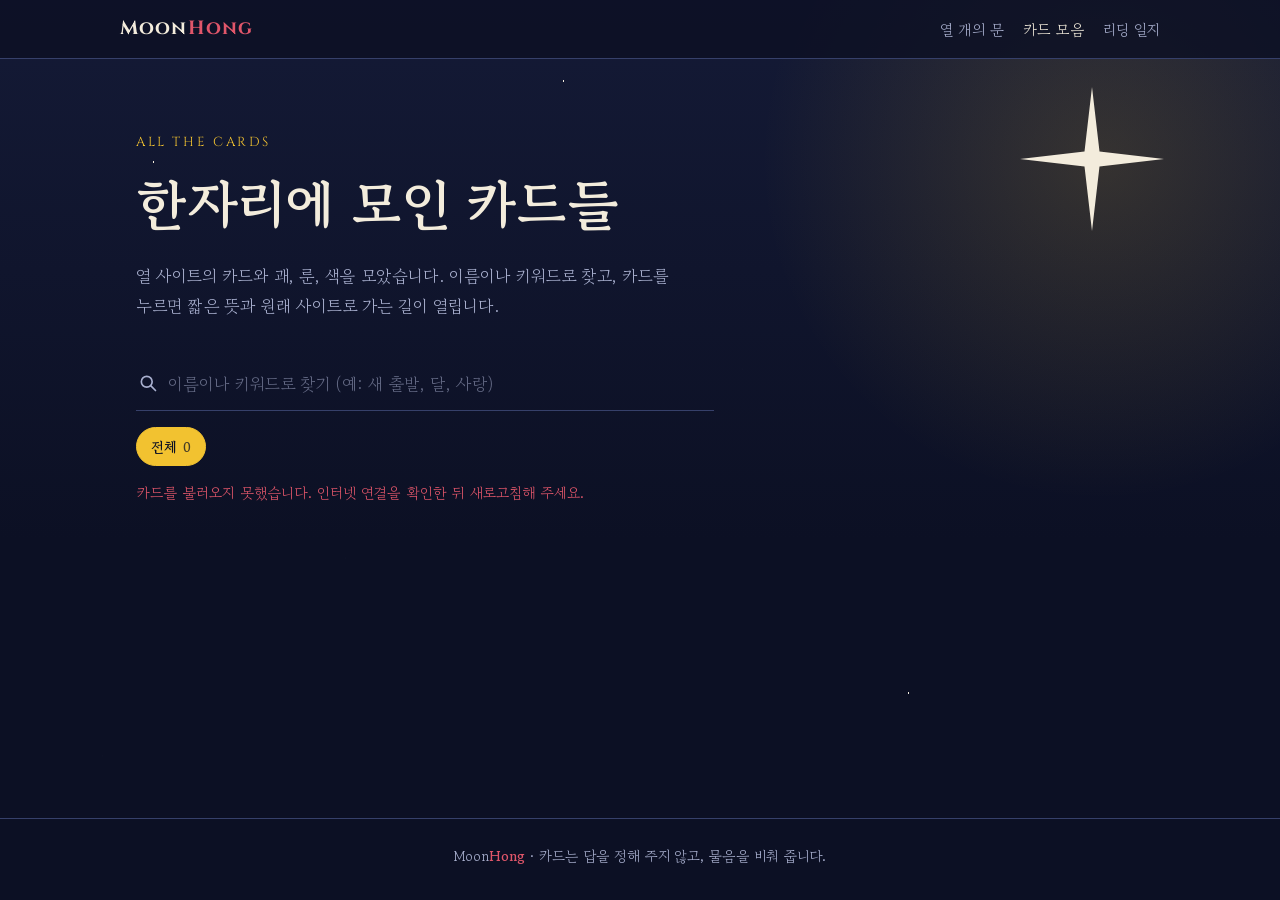
==== cards.html @ 591c7075 "Add a card collection page that gathers every site's cards.json cards.html loads the ten cards.json " ====
<!doctype html>
<html lang="ko">
<head>
<meta charset="utf-8">
<meta name="viewport" content="width=device-width, initial-scale=1">
<title>카드 모음 · MoonHong</title>
<meta name="description" content="MoonHong 열 사이트의 카드·괘·룬·색을 한곳에 모아 이름과 키워드로 찾아보는 페이지.">
<link rel="icon" href="favicon.svg" type="image/svg+xml">
<link rel="preconnect" href="https://fonts.googleapis.com">
<link rel="preconnect" href="https://fonts.gstatic.com" crossorigin>
<link href="https://fonts.googleapis.com/css2?family=Cinzel:wght@500;700&family=Gowun+Batang:wght@400;700&display=swap" rel="stylesheet">
<link rel="stylesheet" href="style.css">
</head>
<body>
<div class="sky" aria-hidden="true"></div>

<header class="top">
  <a class="brand" href="./">Moon<b>Hong</b></a>
  <nav aria-label="주요 메뉴">
    <a href="./">열 개의 문</a>
    <a href="cards.html" aria-current="page">카드 모음</a>
    <a href="journal.html">리딩 일지</a>
  </nav>
</header>

<main>
  <section class="intro intro-journal">
    <p class="eyebrow">All the Cards</p>
    <h1>한자리에 모인 카드들</h1>
    <p class="lead">열 사이트의 카드와 괘, 룬, 색을 모았습니다. 이름이나 키워드로 찾고, 카드를 누르면 짧은 뜻과 원래 사이트로 가는 길이 열립니다.</p>
  </section>

  <div class="finder">
    <label class="search" for="search">
      <svg viewBox="0 0 24 24" aria-hidden="true"><circle cx="10.5" cy="10.5" r="6.5"/><path d="M15.5 15.5L21 21"/></svg>
      <input id="search" type="search" autocomplete="off" placeholder="이름이나 키워드로 찾기 (예: 새 출발, 달, 사랑)">
    </label>
    <div class="chips" id="deckFilter" role="group" aria-label="덱별로 보기"></div>
  </div>
  <p class="notice is-quiet" id="notice" role="status" aria-live="polite">카드를 불러오는 중입니다…</p>

  <ul class="deck-grid" id="grid"></ul>
  <div class="empty" id="empty" hidden>
    <p><strong>찾는 카드가 없습니다.</strong></p>
    <p>다른 낱말로 찾거나 덱을 ‘전체’로 바꿔 보세요.</p>
  </div>
</main>

<dialog class="card-sheet" id="sheet" aria-labelledby="sheetTitle">
  <button type="button" class="sheet-close" id="sheetClose" aria-label="닫기">×</button>
  <div id="sheetBody"></div>
</dialog>

<footer class="foot">
  <p>Moon<b>Hong</b> · 카드는 답을 정해 주지 않고, 물음을 비춰 줍니다.</p>
</footer>

<script src="cards-page.js"></script>
</body>
</html>
---- style.css ----
/* MoonHong 허브
 * 일곱 카드 사이트로 들어가는 문. 바탕과 글꼴은 MoonHong 시리즈의 밤하늘을 그대로 쓴다.
 */
:root {
  color-scheme: dark;
  --ink: #0c1024;
  --night: #141a36;
  --slate: #1f274a;
  --line: #36406a;
  --mist: #a9b0cf;
  --paper: #f3ecdc;
  --star: #f2c230;
  --hong: #e0566a;
  --leaf: #7fc99a;
  --violet: #b59cf0;
  --rose: #f0a0b8;
  --ice: #8fd0e8;

  --display: "Cinzel", "Gowun Batang", "Nanum Myeongjo", serif;
  --body: "Gowun Batang", "Nanum Myeongjo", "Batang", "Apple SD Gothic Neo", serif;
  --wrap: 1040px;
}

*, *::before, *::after { box-sizing: border-box; }
[hidden] { display: none !important; }

body {
  margin: 0; min-height: 100vh; display: flex; flex-direction: column;
  background: var(--ink); color: var(--paper);
  font-family: var(--body); font-size: 17px; line-height: 1.75;
  word-break: keep-all; overflow-wrap: anywhere; -webkit-font-smoothing: antialiased;
}

/* 밤하늘: 오른쪽 위의 네 갈래 별 */
.sky {
  position: absolute; top: 0; left: 0; right: 0; height: 900px; z-index: -1; pointer-events: none;
  background:
    url("data:image/svg+xml,%3Csvg xmlns='http://www.w3.org/2000/svg' viewBox='0 0 100 100'%3E%3Cpath d='M50 2l5 43 43 5-43 5-5 43-5-43-43-5 43-5z' fill='%23f3ecdc'/%3E%3C/svg%3E") right 10% top 84px / 150px 150px no-repeat,
    radial-gradient(circle at 86% 160px, rgba(242, 194, 48, .16) 0, transparent 340px),
    radial-gradient(1.2px 1.2px at 12% 18%, var(--paper) 50%, transparent 51%),
    radial-gradient(1px 1px at 27% 62%, var(--mist) 50%, transparent 51%),
    radial-gradient(1.4px 1.4px at 44% 9%, var(--paper) 50%, transparent 51%),
    radial-gradient(1px 1px at 58% 41%, var(--mist) 50%, transparent 51%),
    radial-gradient(1.2px 1.2px at 71% 77%, var(--paper) 50%, transparent 51%),
    radial-gradient(1px 1px at 8% 84%, var(--mist) 50%, transparent 51%),
    linear-gradient(180deg, var(--night), var(--ink) 60%);
}

a { color: inherit; }
:focus-visible { outline: 2px solid var(--star); outline-offset: 3px; border-radius: 4px; }

.top {
  display: flex; align-items: center; justify-content: space-between; gap: 8px 16px; flex-wrap: wrap;
  padding: 12px max(16px, calc((100vw - var(--wrap)) / 2));
  border-bottom: 1px solid var(--line);
  background: rgba(12, 16, 36, .84);
}
.brand { font-family: var(--display); font-weight: 700; font-size: 1.2rem; letter-spacing: .06em; text-decoration: none; }
.top nav { display: flex; gap: 18px; }
.top nav a { text-decoration: none; color: var(--mist); font-size: .95rem; }
.top nav a:hover, .top nav a[aria-current] { color: var(--paper); }
.brand b, .foot b { color: var(--hong); font-weight: 700; }

main { width: 100%; max-width: var(--wrap); margin: 0 auto; padding: 0 16px 80px; flex: 1; }

.intro { padding: 72px 0 48px; }
.eyebrow { margin: 0 0 16px; font-family: var(--display); font-size: .82rem; letter-spacing: .2em; text-transform: uppercase; color: var(--star); }
h1 { margin: 0 0 24px; font-size: clamp(2rem, 6vw, 3.4rem); line-height: 1.24; font-weight: 700; text-wrap: balance; max-width: 11em; }
.lead { margin: 0; max-width: 32em; color: var(--mist); }

/* ── 일곱 문 ──────────────────────── */
.doors { list-style: none; margin: 0; padding: 0; display: grid; grid-template-columns: repeat(3, minmax(0, 1fr)); gap: 18px; }
.doors li { display: flex; }
/* 세 칸 줄에서 마지막 문이 혼자 남으면 가운데에 둔다 */
@media (min-width: 861px) { .doors li:last-child:nth-child(3n + 1) { grid-column: 2; } }

.door {
  position: relative; flex: 1; display: flex; flex-direction: column; align-items: flex-start;
  padding: 28px 24px 24px; text-decoration: none; overflow: hidden;
  border: 1px solid var(--line); border-radius: 120px 120px 8px 8px;
  background: linear-gradient(180deg, rgba(31, 39, 74, .9), rgba(20, 26, 54, .7));
  transition: border-color .25s, transform .25s, box-shadow .25s;
}
.door::before {
  content: ""; position: absolute; inset: 0 0 auto; height: 200px; pointer-events: none;
  background: radial-gradient(circle at 50% 0, color-mix(in srgb, var(--accent) 26%, transparent), transparent 70%);
  opacity: .55; transition: opacity .25s;
}
.door:hover, .door:focus-visible {
  border-color: var(--accent); transform: translateY(-4px);
  box-shadow: 0 18px 40px -22px var(--accent);
}
.door:hover::before, .door:focus-visible::before { opacity: 1; }

.glyph {
  position: relative; align-self: center; width: 84px; height: 84px; margin: 12px 0 24px;
  fill: none; stroke: var(--accent); stroke-width: 2.4; stroke-linecap: round; stroke-linejoin: round;
}
.glyph .fill { fill: var(--accent); stroke: none; }

.en { font-family: var(--display); font-size: .74rem; letter-spacing: .2em; text-transform: uppercase; color: var(--accent); }
.door strong { font-size: 1.6rem; line-height: 1.35; }
.count { margin-top: 2px; font-size: .9rem; color: var(--mist); }
.door p { margin: 14px 0 22px; font-size: .95rem; line-height: 1.7; color: var(--mist); }
.enter { margin-top: auto; font-size: .95rem; color: var(--paper); border-bottom: 1px solid var(--accent); padding-bottom: 2px; }
.enter i { display: inline-block; font-style: normal; transition: transform .25s; }
.door:hover .enter i, .door:focus-visible .enter i { transform: translateX(5px); }

/* 문 아래, 일지로 가는 줄 */
.journal-link {
  display: flex; align-items: center; gap: 18px; margin-top: 40px; padding: 20px 24px; text-decoration: none;
  border: 1px solid var(--line); border-left: 3px solid var(--star); border-radius: 8px;
  background: rgba(20, 26, 54, .7); transition: border-color .25s;
}
.journal-link:hover, .journal-link:focus-visible { border-color: var(--star); }
.journal-link svg { flex: none; width: 44px; height: 44px; fill: none; stroke: var(--star); stroke-width: 2.4; stroke-linecap: round; stroke-linejoin: round; }
.journal-link span { display: flex; flex-direction: column; }
.journal-link strong { font-size: 1.15rem; }
.journal-link small { color: var(--mist); font-size: .92rem; }
.journal-link i { margin-left: auto; font-style: normal; color: var(--star); transition: transform .25s; }
.journal-link:hover i { transform: translateX(5px); }

/* ── 리딩 일지 ───────────────────── */
.intro-journal { padding-bottom: 36px; }
.ghost, .chip, .del { font: inherit; cursor: pointer; }
.ghost {
  display: inline-block; padding: 9px 22px; border-radius: 999px; line-height: 1.3; text-decoration: none;
  font-size: .95rem; color: var(--paper); background: transparent; border: 1px solid var(--line);
}
.ghost:hover { border-color: var(--paper); }
.ghost:disabled { opacity: .4; cursor: default; border-color: var(--line); }

.journal-bar { display: flex; flex-wrap: wrap; align-items: center; justify-content: space-between; gap: 16px; }
.chips { display: flex; flex-wrap: wrap; gap: 8px; }
.chip { padding: 6px 14px; border-radius: 999px; font-size: .9rem; color: var(--mist); background: transparent; border: 1px solid var(--line); }
.chip span { opacity: .6; margin-left: 2px; }
.chip:hover { color: var(--paper); }
.chip.is-on { color: var(--ink); background: var(--star); border-color: var(--star); font-weight: 700; }
.chip.is-on span { opacity: .75; }
.backup { display: flex; gap: 10px; margin-left: auto; }
.notice { min-height: 1.75em; margin: 14px 0 10px; font-size: .92rem; color: var(--leaf); }
.notice.is-bad { color: var(--hong); }

.entries { list-style: none; margin: 0; padding: 0; display: flex; flex-direction: column; gap: 16px; }
.entry {
  padding: 22px 24px 18px; border: 1px solid var(--line); border-left: 3px solid var(--accent); border-radius: 8px;
  background: linear-gradient(180deg, rgba(31, 39, 74, .9), rgba(20, 26, 54, .7));
}
.entry-head { display: flex; flex-wrap: wrap; align-items: baseline; gap: 4px 12px; }
.entry-head .deck { color: var(--accent); font-weight: 700; }
.entry-head .spread { font-size: .92rem; color: var(--paper); }
.entry-head .spread::before { content: "·"; margin-right: 12px; color: var(--mist); }
.entry-head time { margin-left: auto; font-size: .85rem; color: var(--mist); }
.entry .q { margin: 10px 0 14px; font-size: 1.15rem; line-height: 1.55; }
.entry .q.is-none { color: var(--mist); font-size: 1rem; }
.drawn { list-style: none; margin: 0; padding: 0; display: flex; flex-wrap: wrap; gap: 8px; }
.drawn li { display: inline-flex; align-items: baseline; gap: 6px; padding: 5px 12px; border-radius: 6px; background: rgba(12, 16, 36, .6); border: 1px solid var(--line); font-size: .92rem; }
.c-pos { color: var(--mist); font-size: .82rem; }
.c-ori { font-size: .78rem; color: var(--leaf); }
.c-ori.is-reversed { color: var(--hong); }
.memo { margin: 14px 0 0; padding: 12px 16px; border-left: 2px solid var(--line); color: var(--mist); font-size: .95rem; white-space: pre-wrap; }
.entry-foot { display: flex; align-items: center; justify-content: space-between; gap: 12px; margin-top: 14px; font-size: .88rem; }
.entry-foot a { color: var(--mist); text-underline-offset: 3px; }
.entry-foot a:hover { color: var(--paper); }
.del { margin-left: auto; padding: 4px 12px; border-radius: 999px; color: var(--mist); background: transparent; border: 1px solid transparent; }
.del:hover { color: var(--hong); border-color: var(--hong); }

.empty { padding: 48px 16px; text-align: center; color: var(--mist); border: 1px dashed var(--line); border-radius: 8px; }
.empty svg { width: 52px; height: 52px; fill: none; stroke: var(--star); stroke-width: 2.4; }
.empty p { margin: 6px 0; }
.empty strong { color: var(--paper); }
.empty .ghost { margin-top: 18px; }

/* ── 카드 모음 ───────────────────── */
.finder { display: flex; flex-direction: column; gap: 16px; }
.search { display: flex; align-items: center; gap: 10px; max-width: 34em; padding: 0 2px; border-bottom: 1px solid var(--line); }
.search:focus-within { border-bottom-color: var(--star); }
.search svg { flex: none; width: 20px; height: 20px; fill: none; stroke: var(--mist); stroke-width: 2; stroke-linecap: round; }
.search input { flex: 1; min-width: 0; padding: 12px 0; font: inherit; color: var(--paper); background: transparent; border: 0; }
.search input:focus { outline: 0; }
.search input::placeholder { color: var(--mist); opacity: .55; }
.notice.is-quiet { color: var(--mist); }
.notice.is-quiet.is-bad { color: var(--hong); }

.deck-grid { list-style: none; margin: 0; padding: 0; display: grid; grid-template-columns: repeat(auto-fill, minmax(132px, 1fr)); gap: 22px 16px; }
.deck-grid li { display: flex; }
.deck-card {
  flex: 1; display: flex; flex-direction: column; align-items: flex-start; gap: 2px; padding: 0; text-align: left;
  font: inherit; color: var(--paper); background: none; border: 0; cursor: pointer;
}
.art {
  position: relative; width: 100%; aspect-ratio: 3 / 5; margin-bottom: 8px; overflow: hidden;
  border: 1px solid var(--line); border-radius: 6px; background: var(--night);
  transition: border-color .2s, transform .2s, box-shadow .2s;
}
.art img { width: 100%; height: 100%; object-fit: cover; display: block; }
.art.is-blank {
  display: grid; place-items: center;
  background: radial-gradient(circle at 50% 38%, color-mix(in srgb, var(--accent) 34%, transparent), transparent 70%), linear-gradient(180deg, var(--slate), var(--night));
}
.no-art { font-size: 1.7rem; font-weight: 700; color: var(--accent); letter-spacing: .04em; }
.deck-card:hover .art, .deck-card:focus-visible .art { border-color: var(--accent); transform: translateY(-3px); box-shadow: 0 14px 30px -18px var(--accent); }
.dc-deck { font-size: .76rem; color: var(--accent); }
.deck-card strong { font-size: 1rem; line-height: 1.4; }
.dc-kw { font-size: .8rem; line-height: 1.5; color: var(--mist); }

.card-sheet {
  width: min(560px, calc(100vw - 32px)); max-height: calc(100vh - 48px); padding: 32px 28px 28px;
  color: var(--paper); background: var(--night); border: 1px solid var(--line); border-radius: 10px;
}
.card-sheet::backdrop { background: rgba(6, 8, 20, .72); }
.sheet-close { position: absolute; top: 10px; right: 12px; width: 36px; height: 36px; font: inherit; font-size: 1.5rem; line-height: 1; color: var(--mist); background: none; border: 0; cursor: pointer; }
.sheet-close:hover { color: var(--paper); }
.sheet-head { display: grid; grid-template-columns: 120px minmax(0, 1fr); gap: 20px; align-items: end; }
.sheet-head .art { margin: 0; }
.sheet-head .no-art { font-size: 2.2rem; }
.sheet-head .dc-deck { margin: 0 0 4px; font-size: .88rem; }
.sheet-head h2 { margin: 0; font-size: 1.6rem; line-height: 1.3; }
.sheet-meaning { margin: 22px 0 0; line-height: 1.75; }
.sheet-kw { list-style: none; margin: 18px 0 24px; padding: 0; display: flex; flex-wrap: wrap; gap: 6px; }
.sheet-kw li { padding: 3px 12px; font-size: .88rem; color: var(--mist); border: 1px solid var(--line); border-radius: 999px; }

.foot { padding: 24px 16px 32px; text-align: center; font-size: .9rem; color: var(--mist); border-top: 1px solid var(--line); }
.foot p { margin: 0; }

@media (max-width: 860px) { .doors { grid-template-columns: repeat(2, minmax(0, 1fr)); } }
@media (max-width: 540px) {
  .intro { padding: 48px 0 36px; }
  .doors { grid-template-columns: 1fr; }
  .door { border-radius: 8px; flex-direction: row; flex-wrap: wrap; align-items: center; column-gap: 16px; padding: 20px; }
  .glyph { width: 56px; height: 56px; margin: 0; grid-row: span 2; }
  .door .en, .door .count { display: none; }
  .door p { flex-basis: 100%; margin: 12px 0 14px; }
  .enter { margin-top: 0; }
  .journal-link { padding: 16px 18px; gap: 14px; }
  .backup { margin-left: 0; }
  .entry { padding: 18px 16px 14px; }
  .entry-head time { margin-left: 0; flex-basis: 100%; }
  .deck-grid { grid-template-columns: repeat(auto-fill, minmax(100px, 1fr)); gap: 18px 12px; }
  .card-sheet { padding: 28px 20px 22px; }
  .sheet-head { grid-template-columns: 92px minmax(0, 1fr); gap: 16px; }
  .top nav { gap: 14px; }
  .top nav a { font-size: .9rem; }
}
@media (prefers-reduced-motion: reduce) { .door, .enter i { transition: none; } .door:hover { transform: none; } }
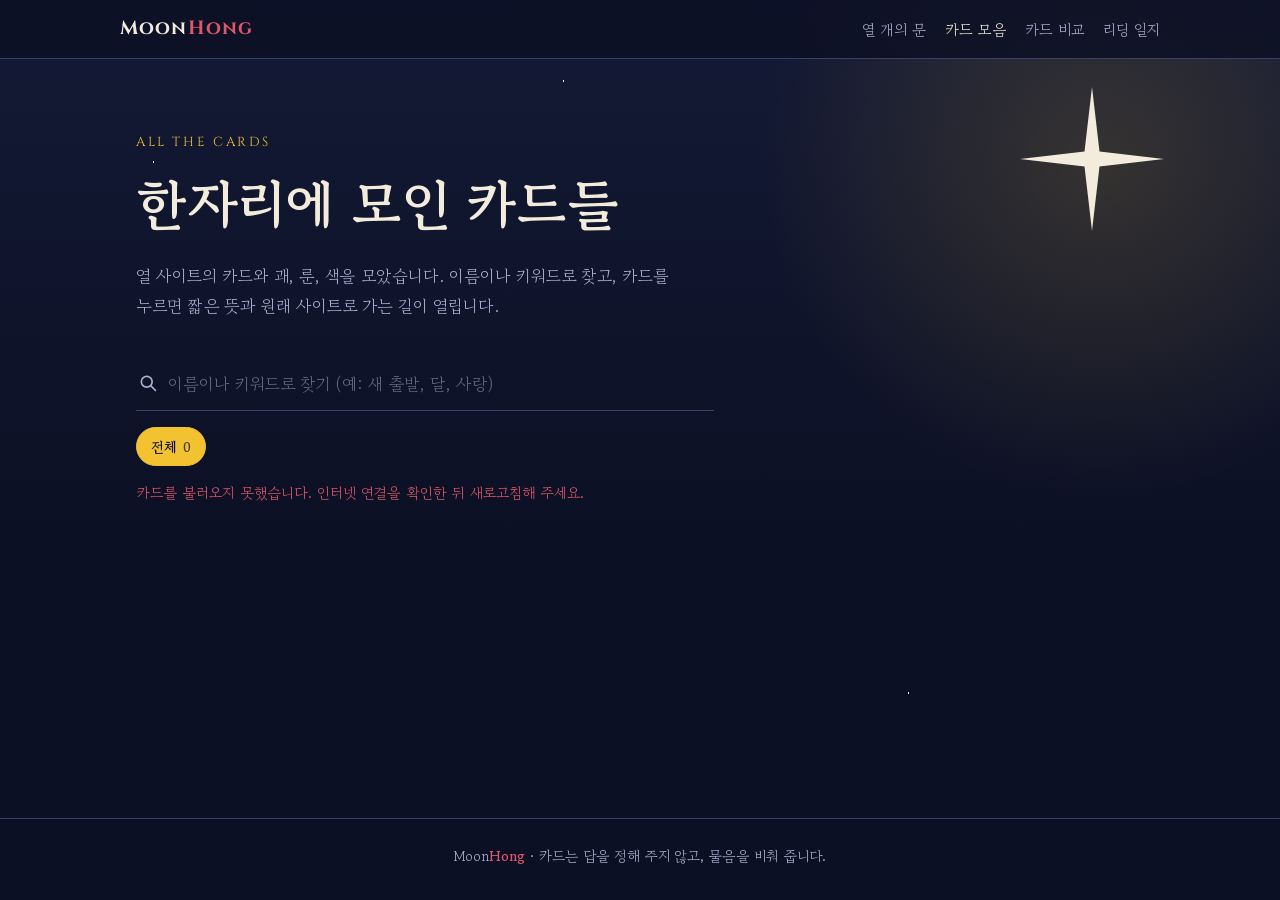
==== commit ffdab7de: "Add compare.html: one question, one card from each of 2-4 decks Pick two to four decks, draw one car" ====
--- a/cards.html
+++ b/cards.html
@@ -9,7 +9,7 @@
 <link rel="preconnect" href="https://fonts.googleapis.com">
 <link rel="preconnect" href="https://fonts.gstatic.com" crossorigin>
 <link href="https://fonts.googleapis.com/css2?family=Cinzel:wght@500;700&family=Gowun+Batang:wght@400;700&display=swap" rel="stylesheet">
-<link rel="stylesheet" href="style.css">
+<link rel="stylesheet" href="style.css?v=4">
 </head>
 <body>
 <div class="sky" aria-hidden="true"></div>
@@ -19,6 +19,7 @@
   <nav aria-label="주요 메뉴">
     <a href="./">열 개의 문</a>
     <a href="cards.html" aria-current="page">카드 모음</a>
+    <a href="compare.html">카드 비교</a>
     <a href="journal.html">리딩 일지</a>
   </nav>
 </header>
@@ -55,6 +56,8 @@
   <p>Moon<b>Hong</b> · 카드는 답을 정해 주지 않고, 물음을 비춰 줍니다.</p>
 </footer>
 
-<script src="cards-page.js"></script>
+<script src="decks.js?v=4"></script>
+<script src="journal.js?v=4"></script>
+<script src="cards-page.js?v=4"></script>
 </body>
 </html>
--- a/style.css
+++ b/style.css
@@ -220,6 +220,84 @@
 .sheet-kw { list-style: none; margin: 18px 0 24px; padding: 0; display: flex; flex-wrap: wrap; gap: 6px; }
 .sheet-kw li { padding: 3px 12px; font-size: .88rem; color: var(--mist); border: 1px solid var(--line); border-radius: 999px; }
 
+/* 카드 모음 × 리딩 일지 */
+.dc-count { margin-top: 4px; padding: 1px 9px; font-size: .74rem; color: var(--ink); background: var(--accent); border-radius: 999px; }
+.sheet-log { margin: 0 0 24px; padding-top: 18px; border-top: 1px solid var(--line); }
+.sheet-log h3 { margin: 0 0 10px; font-size: 1.05rem; }
+.sheet-log h3 span { margin-left: 6px; font-size: .85rem; font-weight: 400; color: var(--mist); }
+.sheet-log ol { list-style: none; margin: 0; padding: 0; display: flex; flex-direction: column; gap: 8px; }
+.sheet-log li a { display: grid; grid-template-columns: auto minmax(0, 1fr); gap: 2px 12px; padding: 10px 14px; text-decoration: none; border: 1px solid var(--line); border-radius: 6px; background: rgba(12, 16, 36, .5); }
+.sheet-log li a:hover { border-color: var(--star); }
+.sheet-log time { font-size: .82rem; color: var(--mist); }
+.sl-where { font-size: .88rem; color: var(--star); }
+.sl-q { grid-column: 1 / -1; font-size: .95rem; }
+.sl-more { display: inline-block; margin-top: 10px; font-size: .9rem; color: var(--mist); }
+.sheet-none { margin: 0; font-size: .92rem; color: var(--mist); }
+.entry.is-target { border-color: var(--accent); box-shadow: 0 0 0 1px var(--accent), 0 18px 40px -24px var(--accent); }
+
+/* ── 오늘의 카드 (허브 메인) ───────── */
+.today {
+  display: grid; grid-template-columns: 168px minmax(0, 1fr); gap: 28px; align-items: start; margin: 0 0 48px; padding: 26px;
+  border: 1px solid var(--line); border-left: 3px solid var(--accent); border-radius: 8px;
+  background: radial-gradient(circle at 0 0, color-mix(in srgb, var(--accent) 16%, transparent), transparent 60%), rgba(20, 26, 54, .7);
+}
+.today .art { margin: 0; }
+.today .no-art { font-size: 2.4rem; }
+.today .eyebrow { margin-bottom: 10px; }
+.today-deck { margin: 0; font-size: .95rem; color: var(--accent); }
+.today h2 { margin: 2px 0 12px; font-size: clamp(1.6rem, 4vw, 2.1rem); line-height: 1.3; }
+.today-meaning { margin: 0; max-width: 36em; line-height: 1.75; }
+.today .sheet-kw { margin: 14px 0 18px; }
+.today-actions { display: flex; flex-wrap: wrap; align-items: center; gap: 12px; }
+.solid { padding: 10px 26px; font: inherit; font-weight: 700; line-height: 1.3; color: var(--ink); background: var(--star); border: 1px solid var(--star); border-radius: 999px; cursor: pointer; }
+.solid:hover { filter: brightness(1.08); }
+.solid:disabled { opacity: .55; cursor: default; filter: none; }
+.today .notice { margin: 12px 0 0; min-height: 1.5em; }
+.today .notice a { color: var(--paper); text-underline-offset: 3px; }
+
+/* ── 카드 비교 ───────────────────── */
+.compare-setup { display: flex; flex-direction: column; gap: 28px; }
+.field { margin: 0; padding: 0; border: 0; min-width: 0; display: flex; flex-direction: column; gap: 12px; }
+.field label, .field legend { padding: 0; font-size: .95rem; color: var(--mist); }
+.field legend { margin-bottom: 12px; }
+.field legend span { opacity: .7; }
+.field input[type=text] { width: 100%; max-width: 34em; padding: 12px 2px; font: inherit; color: var(--paper); background: transparent; border: 0; border-bottom: 1px solid var(--line); }
+.field input[type=text]::placeholder { color: var(--mist); opacity: .55; }
+.field input[type=text]:focus { outline: 0; border-bottom-color: var(--star); }
+.deck-checks { display: flex; flex-wrap: wrap; gap: 10px; }
+.deck-check { position: relative; cursor: pointer; }
+.deck-check input { position: absolute; opacity: 0; inset: 0; margin: 0; cursor: pointer; }
+.deck-check span { display: inline-block; padding: 8px 18px; font-size: .95rem; border: 1px solid var(--line); border-radius: 999px; color: var(--mist); transition: border-color .2s, color .2s, background .2s; }
+.deck-check span::before { content: ""; display: inline-block; width: 8px; height: 8px; margin-right: 8px; vertical-align: middle; border-radius: 50%; background: var(--accent); opacity: .5; }
+.deck-check:hover span { color: var(--paper); }
+.deck-check input:checked + span { color: var(--paper); border-color: var(--accent); background: color-mix(in srgb, var(--accent) 16%, transparent); }
+.deck-check input:checked + span::before { opacity: 1; }
+.deck-check input:focus-visible + span { outline: 2px solid var(--star); outline-offset: 3px; }
+.deck-check input:disabled + span { opacity: .4; cursor: default; }
+.compare-actions { display: flex; flex-wrap: wrap; align-items: center; gap: 12px 16px; }
+.compare-actions .notice { margin: 0; min-height: 0; }
+.compare-result { margin-top: 64px; display: flex; flex-direction: column; gap: 24px; }
+.result-head h2 { margin: 0 0 6px; font-size: clamp(1.5rem, 3.6vw, 2rem); }
+.asked { margin: 0; font-size: 1.1rem; color: var(--star); }
+.compare-row { list-style: none; margin: 0; padding: 0; display: grid; grid-template-columns: repeat(var(--n, 3), minmax(0, 1fr)); gap: 18px; }
+.compare-card {
+  display: flex; flex-direction: column; padding: 20px 18px; border: 1px solid var(--line); border-top: 3px solid var(--accent); border-radius: 8px;
+  background: linear-gradient(180deg, rgba(31, 39, 74, .9), rgba(20, 26, 54, .7)); animation: rise .6s var(--d, 0ms) both;
+}
+.compare-card .art { max-width: 160px; margin: 0 auto 14px; }
+.compare-card .no-art { font-size: 2rem; }
+.compare-card .dc-deck { margin: 0; font-size: .85rem; }
+.compare-card h3 { margin: 2px 0 10px; font-size: 1.3rem; line-height: 1.35; }
+.cc-meaning { margin: 0; font-size: .95rem; line-height: 1.7; }
+.compare-card .sheet-kw { margin: 12px 0 14px; }
+.cc-link { margin-top: auto; font-size: .88rem; color: var(--mist); text-underline-offset: 3px; }
+.cc-link:hover { color: var(--paper); }
+#saveMsg a { color: var(--paper); text-underline-offset: 3px; }
+@keyframes rise { from { opacity: 0; transform: translateY(12px); } to { opacity: 1; transform: none; } }
+@media (max-width: 860px) { .compare-row { grid-template-columns: repeat(2, minmax(0, 1fr)); } }
+@media (max-width: 540px) { .compare-row { grid-template-columns: 1fr; } .compare-card .art { max-width: 120px; } }
+@media (prefers-reduced-motion: reduce) { .compare-card { animation: none; } }
+
 .foot { padding: 24px 16px 32px; text-align: center; font-size: .9rem; color: var(--mist); border-top: 1px solid var(--line); }
 .foot p { margin: 0; }
 
@@ -241,5 +319,7 @@
   .sheet-head { grid-template-columns: 92px minmax(0, 1fr); gap: 16px; }
   .top nav { gap: 14px; }
   .top nav a { font-size: .9rem; }
+  .today { grid-template-columns: 96px minmax(0, 1fr); gap: 18px; padding: 20px 18px; }
+  .today .no-art { font-size: 1.7rem; }
 }
 @media (prefers-reduced-motion: reduce) { .door, .enter i { transition: none; } .door:hover { transform: none; } }
